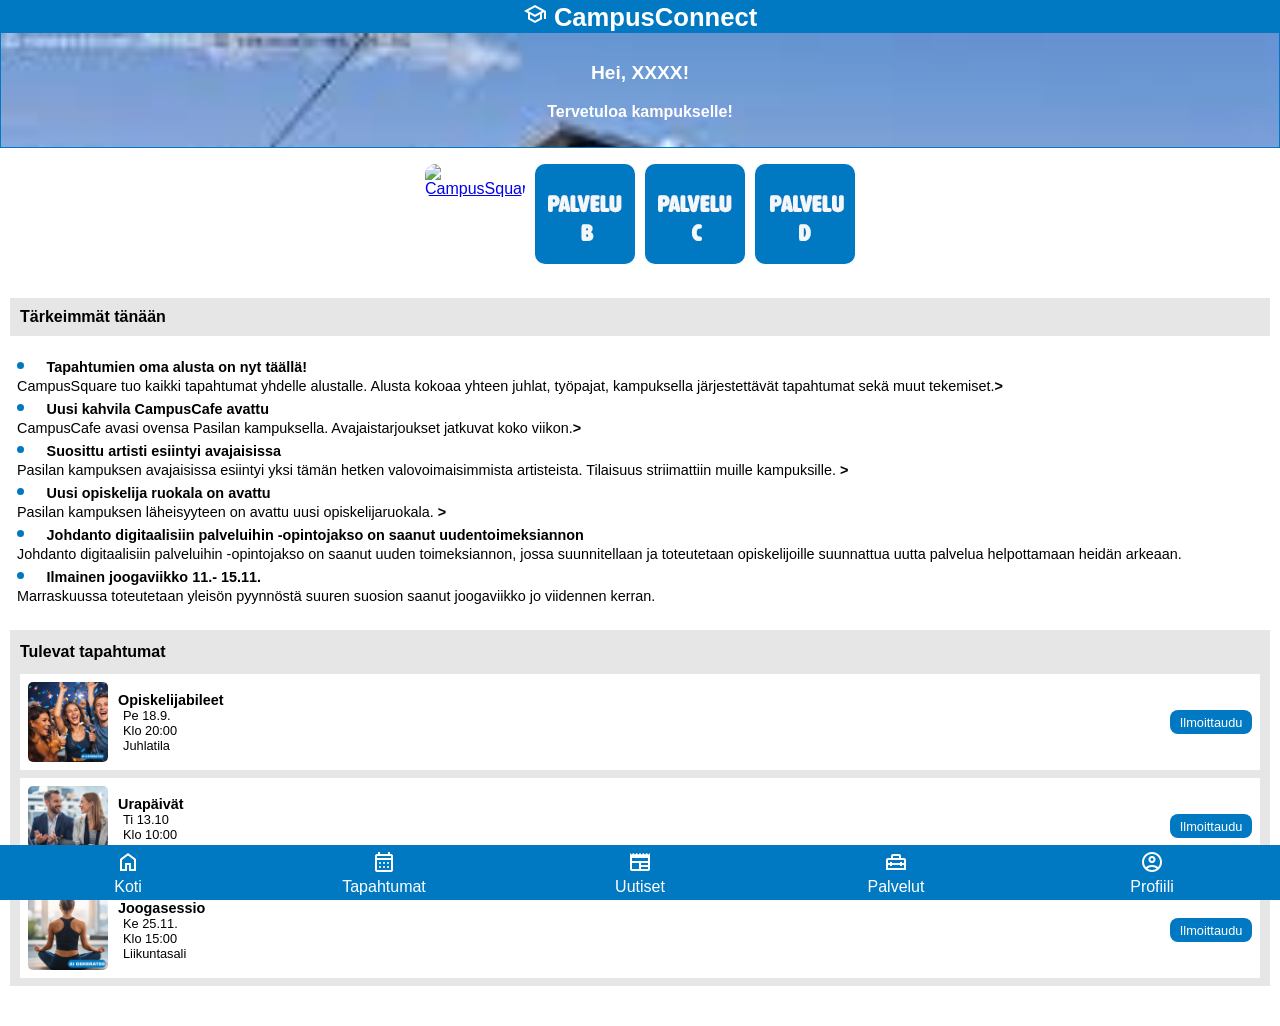
==== Koodit/CampusConnect - opiskelijoille/index.html @ a230e30f "Add files via upload" ====
<!DOCTYPE html>
<html lang="fi">
<head>

<title>CampusConnect</title>

<meta charset="UTF-8">
<meta name="viewport" content="width=device-width, initial-scale=1.0">
<meta name="author" content="Elina">

<link rel="manifest" href="manifest.json">

<meta name="theme-color" content="#0079C2">

<link href="style.css"  rel="stylesheet" type="text/css">


<link
  rel="stylesheet"
  href="https://fonts.googleapis.com/css2?family=Material+Symbols+Outlined"
>



</head>
<body>

<header>    
  <h1><span class="material-symbols-outlined">school</span> CampusConnect</h1>
  <!-- ylätunnisteessa taustakuva ja tervetuloteksti -->
  <div class="welcome">
    <p class="hello">Hei, XXXX!</p>
    <p>Tervetuloa kampukselle!</p>
  </div>
</header>

<main>
  
  <!-- Pikapalvelut -->
  <!-- Liitä näihin kuvakkeet ja linkit. -->
  <section id="quick-services">    
    <a href="/CampusSquare/files/index.html" class="service-btn"><img src="/CampusSquare/files/img/campussquare_300x300.png" alt="CampusSquare"></a>
    <a href="#" class="service-btn"><img src="palvelut/kuvat_palvelut/palvelu_B.png" alt="palveluB"></a>
    <a href="#" class="service-btn"><img src="palvelut/kuvat_palvelut/palvelu_C.png" alt="palveluC"></a>
    <a href="#" class="service-btn"><img src="palvelut/kuvat_palvelut/palvelu_D.png" alt="palvelu_D"></a>    
  </section>

  <!-- Dashboard: uutiset ja tapahtumat -->
  <section id="dashboard">
    <div id="news">
      <h2>Tärkeimmät tänään</h2>
      <ul>
        <!-- start-luokalla nostetaan uutiset etusivulle mobiilissa -->
        <li class="start"><a href="/CampusSquare_Uutinen/uutinen_campussquare.html"><span>Tapahtumien oma alusta on nyt täällä!</span><br>CampusSquare tuo kaikki tapahtumat yhdelle alustalle. Alusta kokoaa yhteen juhlat, työpajat, kampuksella järjestettävät tapahtumat sekä muut tekemiset.<span>&gt;</span></a></li>
        <li class="start"><a href="uutiset/uutinen_campuscafe.html"><span>Uusi kahvila CampusCafe avattu</span><br>CampusCafe avasi ovensa Pasilan kampuksella. Avajaistarjoukset jatkuvat koko viikon.<span>&gt;</span></a></li>
        <li class="start"><a><span>Suosittu artisti esiintyi avajaisissa</span><br>
        Pasilan kampuksen avajaisissa esiintyi yksi tämän hetken valovoimaisimmista artisteista. Tilaisuus striimattiin muille kampuksille. <span>&gt;</span></a></li>
        <li><a href=""><span>Uusi opiskelija ruokala on avattu</span> <br>
        Pasilan kampuksen läheisyyteen on avattu uusi opiskelijaruokala. <span>&gt;</span></a>
        </li>
        <li><span>Johdanto digitaalisiin palveluihin -opintojakso on saanut uudentoimeksiannon</span><br>Johdanto digitaalisiin palveluihin -opintojakso on saanut uuden toimeksiannon, jossa suunnitellaan ja toteutetaan opiskelijoille suunnattua uutta palvelua helpottamaan heidän arkeaan.</li>
        <li><span>Ilmainen joogaviikko 11.- 15.11. </span><br>Marraskuussa toteutetaan yleisön pyynnöstä suuren suosion saanut joogaviikko jo viidennen kerran.</li>
      </ul>
    </div>

    <div id="events">
      <h2>Tulevat tapahtumat</h2>

      <!-- tapahtumakortit: kuva, otsikko, luettelossa tiedot, linkki ilmoittautumislomakkeeseen -->
      <div class="events-item">
        <img src="kuvat/juhlat_AI.png" alt="AI:illa tuotettu kuva juhlista">
        <div>
        <h3>Opiskelijabileet</h3>
          <ul><li>Pe 18.9.</li>
              <li>Klo 20:00</li>
              <li>Juhlatila</li>
              </ul>
       </div>
       <!-- lomakkeet eivät ole vielä käytössä, joten niihin ei ole linkkejä -->
        <a class="btn-event">Ilmoittaudu</a>
      </div>

      <div class="events-item">
      <img src="kuvat/ura_AI.png" alt="AI:illa tuotettu kuva kahden ihmisen tapaamisesta">
        <div>
        <h3>Urapäivät</h3>
          <ul><li>Ti 13.10</li>
              <li>Klo 10:00</li>
              <li> Tapahtumatori</li>
              </ul>
       </div>        
        <a class="btn-event">Ilmoittaudu</a>
      </div>

      <div class="events-item">  
        <img src="kuvat/jooga_AI.png" alt="AI:illa tuotettu kuva joogaavasta naisesta">
        <div>
        <h3>Joogasessio</h3>
          <ul><li>Ke 25.11.</li>
              <li>Klo 15:00</li>
              <li>Liikuntasali</li>
              </ul>
       </div>        
        <a class="btn-event">Ilmoittaudu</a>
      </div>
    
  </div>
  </section>

</main>
<footer>
  <!-- linkit portaalin eri osiin -->
 
   	 <a href="index.html">   <span class="material-symbols-outlined">home</span><br> Koti</a>    
    <a href=""><span class="material-symbols-outlined">calendar_month</span> <br>
  Tapahtumat</a>   
  <a href="uutiset.html"> <span class="material-symbols-outlined">newspaper</span><br>
  Uutiset</a>   
   <a href="palvelut.html"><span class="material-symbols-outlined">home_repair_service</span> <br>    Palvelut</a>    
    <a href=""><span class="material-symbols-outlined">account_circle</span><br>  Profiili</a>
    
</footer>

</body>
</html>
---- Koodit/CampusConnect - opiskelijoille/style.css ----
/* -------------------
     CSS-muuttujat
  ------------------- */
  
:root {

color-scheme: light; 

--color-primary:rgb(0,121,194);   /*HH Blue */
--color-secondary:rgb(202,213,16);  /* HH APPLE GREEN */
--color-accent:rgb(223,0,110);      /* HH PINK */
--color-background:rgb(255,255,255);/* valkoinen */
--color-surface:rgb(230,230,230);   /* harmaa*/
--color-text:rgb(0,0,0); /* musta */
--color-text-secondary:rgb(255,255,255); /*valkoinen*/

--color-background-secondary:var(--color-primary);
--color-accent-secondary:var(--color-accent);
--color-border	: var(--color-primary);

 --font-body: "Roboto", sans-serif;   
 --font-heading : "Roboto", sans-serif; 
 --border-radius: 8px;
}


  /* -------------------
     Yleiset tyylit
  ------------------- */
  body {
    margin: 0;
    font-family: var(--font-body);
    background-color: var(--color-background);
    color: var(--color-text);
    
  }
 
  header {
    background-color: var(--color-background-secondary);
    color: var(--color-text-secondary);
    padding:1px;
    text-align: center;
    font-family: var(--font-heading);
     }


header  a {font-size: 3em;
           color:var(--color-primary);
          text-decoration: none;
          margin-left:10px}

.hello {font-size: 1.2em;}
.welcome {background-image: url(kuvat/koulu.jpg);
background-repeat: no-repeat;
background-size: cover;
padding: 10px;
font-weight: bold;}

h1 {margin:1px 0px; font-size: 1.6rem;}

h3 {margin-bottom:0px}

h2 {font-size: 1.2rem;}

main {padding: 1em 10px 40px 10px}



footer {background-color: var(--color-background-secondary);
  height: 50px;
  width: 100%;
position:fixed;
bottom:0px;
text-align: center;
display: flex;
  padding:5px 0px 0px  0px; 
  color:var(--color-text-secondary);
& a {flex:1; text-decoration: none; color:var(--color-text-secondary)}
}

  /* -------------------
     Pikapalvelut
  ------------------- */
  #quick-services {
    display: flex;
    justify-content:center;
   gap: 10px;
    margin-bottom: 1rem;
  }

  .service-btn img {width: 100%;
    max-width: 100px;
    border-radius: 10px;
   
  }

  /* -------------------
     Kampusuutiset ja tapahtumat
  ------------------- */
 
  #dashboard {
    display: flex;
    flex-direction: column;
    gap: 1rem;
  }
 
  #news {
      & h2 {font-size:1em;background-color: var(--color-surface);
      padding:10px }         
      & a {color:var(--color-text);
           text-decoration: none;}
       & ul { background-color: var(--color-background);       
        padding:0px 0px 5px; margin-bottom: 5px; margin-left:2px;}
       & li::marker {color:var(--color-primary); font-size:1.5em}
           & .start {display:list-item} 
      & li {font-size: 0.9em;
            display: none;
            list-style-position: inside;
            padding-left: 5px;}
      & li span {font-weight: 700;}
        & a {color:var(--color-text);
           text-decoration: none;}
        }
        
#events {background-color: var(--color-surface);    
    padding-left: 10px;
    padding-right: 10px;
   & h2 {font-size:1em;}
   & h3 {font-size: 0.9em;}
   & li {font-size: 0.8em;}}

  .events-item {
    margin-bottom: 0.5rem;
    padding: 0.5rem;
    background-color: var(--color-background);
    display: flex;
    gap:10px;
    align-items: center;

    & img {width: 80px; height: 80px; border-radius:5px}
    & h3 {margin: 0 auto}
    & ul {margin: 0; list-style-type: none;
       padding-left:5px}
    & button {height: 2em;}
    & div {flex:1}}  

.events:last-child {  
  padding-bottom:50px    
  }

  .btn-event {
    background-color: var(--color-background-secondary);
    color:var(--color-text-secondary);
    border: none;
    padding: 0.3rem 0.6rem;
    border-radius: var(--border-radius);
    cursor: pointer;
    font-size: 0.8rem;
  }

/* -------------------
alisivujen headerit 
-----------------------*/
.sub_header { background-color: var(--color-background);
       text-align: left;
   & h1 {color:var(--color-primary); text-align: center;}
    & a {font-size: 3em;
           color:var(--color-primary);
          text-decoration: none;
          margin-left:10px}
    }

 
  /* -------------------
     Responsiivisuus 
  ------------------- */
  @media (min-width: 600px) {
    .dashboard {
      flex-direction: row;
      gap: 1rem;
    }
    .news {
      flex: 1;
    }

  #news li {display: list-item;}
    .events {
      flex: 1;
    }
  }
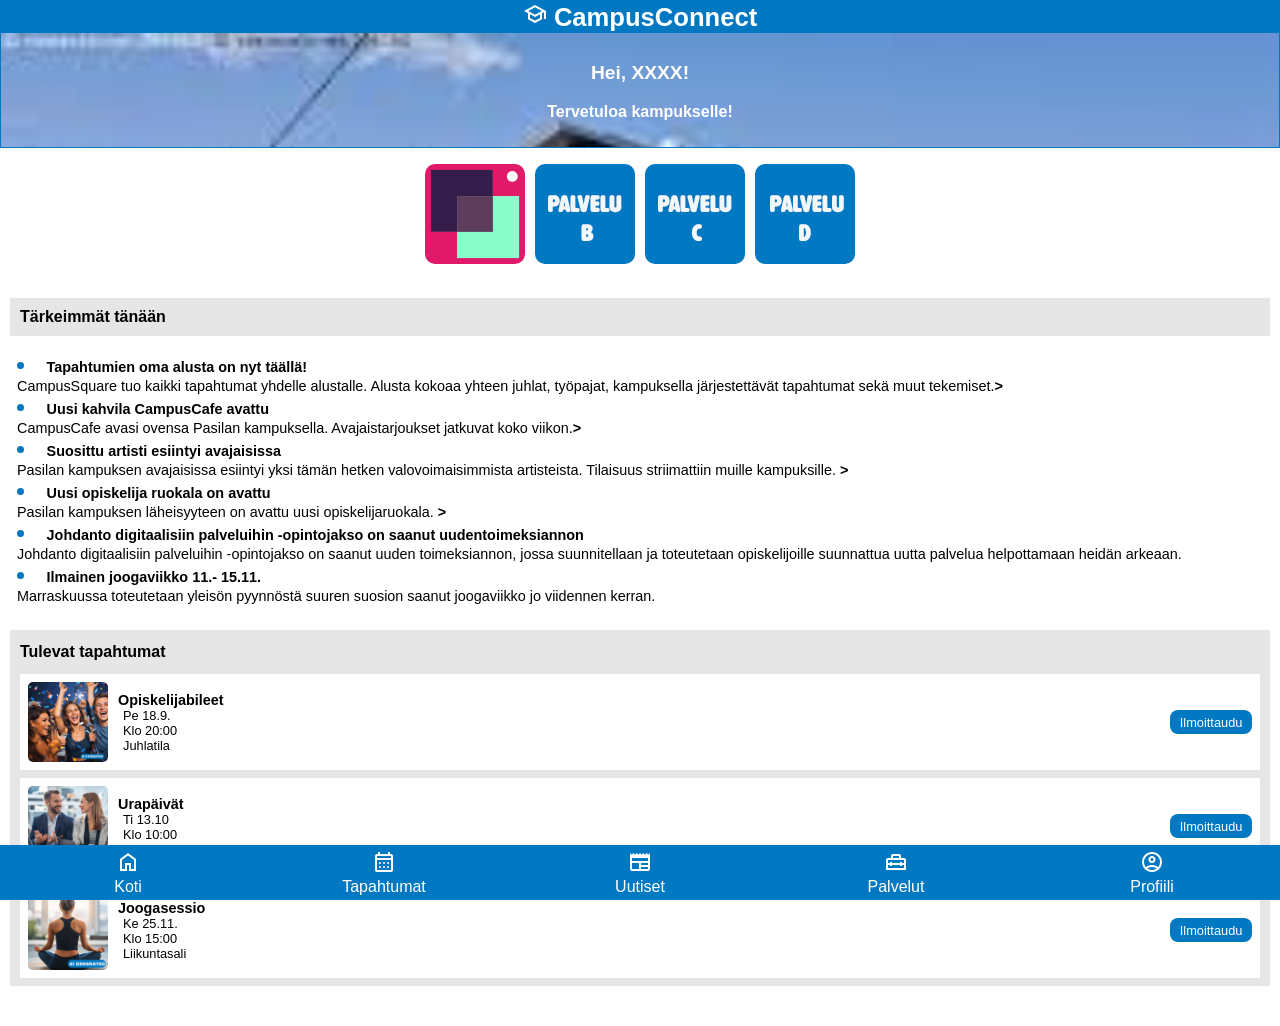
==== commit c95150c3: "Add files via upload" ====
--- a/Koodit/CampusConnect - opiskelijoille/index.html
+++ b/Koodit/CampusConnect - opiskelijoille/index.html
@@ -39,7 +39,7 @@
   <!-- Pikapalvelut -->
   <!-- Liitä näihin kuvakkeet ja linkit. -->
   <section id="quick-services">    
-    <a href="/CampusSquare/files/index.html" class="service-btn"><img src="/CampusSquare/files/img/campussquare_300x300.png" alt="CampusSquare"></a>
+    <a href="CampusSquare/files/index.html" class="service-btn"><img src="CampusSquare/files/img/campussquare_300x300.png" alt="CampusSquare"></a>
     <a href="#" class="service-btn"><img src="palvelut/kuvat_palvelut/palvelu_B.png" alt="palveluB"></a>
     <a href="#" class="service-btn"><img src="palvelut/kuvat_palvelut/palvelu_C.png" alt="palveluC"></a>
     <a href="#" class="service-btn"><img src="palvelut/kuvat_palvelut/palvelu_D.png" alt="palvelu_D"></a>    
@@ -51,7 +51,7 @@
       <h2>Tärkeimmät tänään</h2>
       <ul>
         <!-- start-luokalla nostetaan uutiset etusivulle mobiilissa -->
-        <li class="start"><a href="/CampusSquare_Uutinen/uutinen_campussquare.html"><span>Tapahtumien oma alusta on nyt täällä!</span><br>CampusSquare tuo kaikki tapahtumat yhdelle alustalle. Alusta kokoaa yhteen juhlat, työpajat, kampuksella järjestettävät tapahtumat sekä muut tekemiset.<span>&gt;</span></a></li>
+        <li class="start"><a href="CampusSquare_Uutinen/uutinen_campussquare.html"><span>Tapahtumien oma alusta on nyt täällä!</span><br>CampusSquare tuo kaikki tapahtumat yhdelle alustalle. Alusta kokoaa yhteen juhlat, työpajat, kampuksella järjestettävät tapahtumat sekä muut tekemiset.<span>&gt;</span></a></li>
         <li class="start"><a href="uutiset/uutinen_campuscafe.html"><span>Uusi kahvila CampusCafe avattu</span><br>CampusCafe avasi ovensa Pasilan kampuksella. Avajaistarjoukset jatkuvat koko viikon.<span>&gt;</span></a></li>
         <li class="start"><a><span>Suosittu artisti esiintyi avajaisissa</span><br>
         Pasilan kampuksen avajaisissa esiintyi yksi tämän hetken valovoimaisimmista artisteista. Tilaisuus striimattiin muille kampuksille. <span>&gt;</span></a></li>
